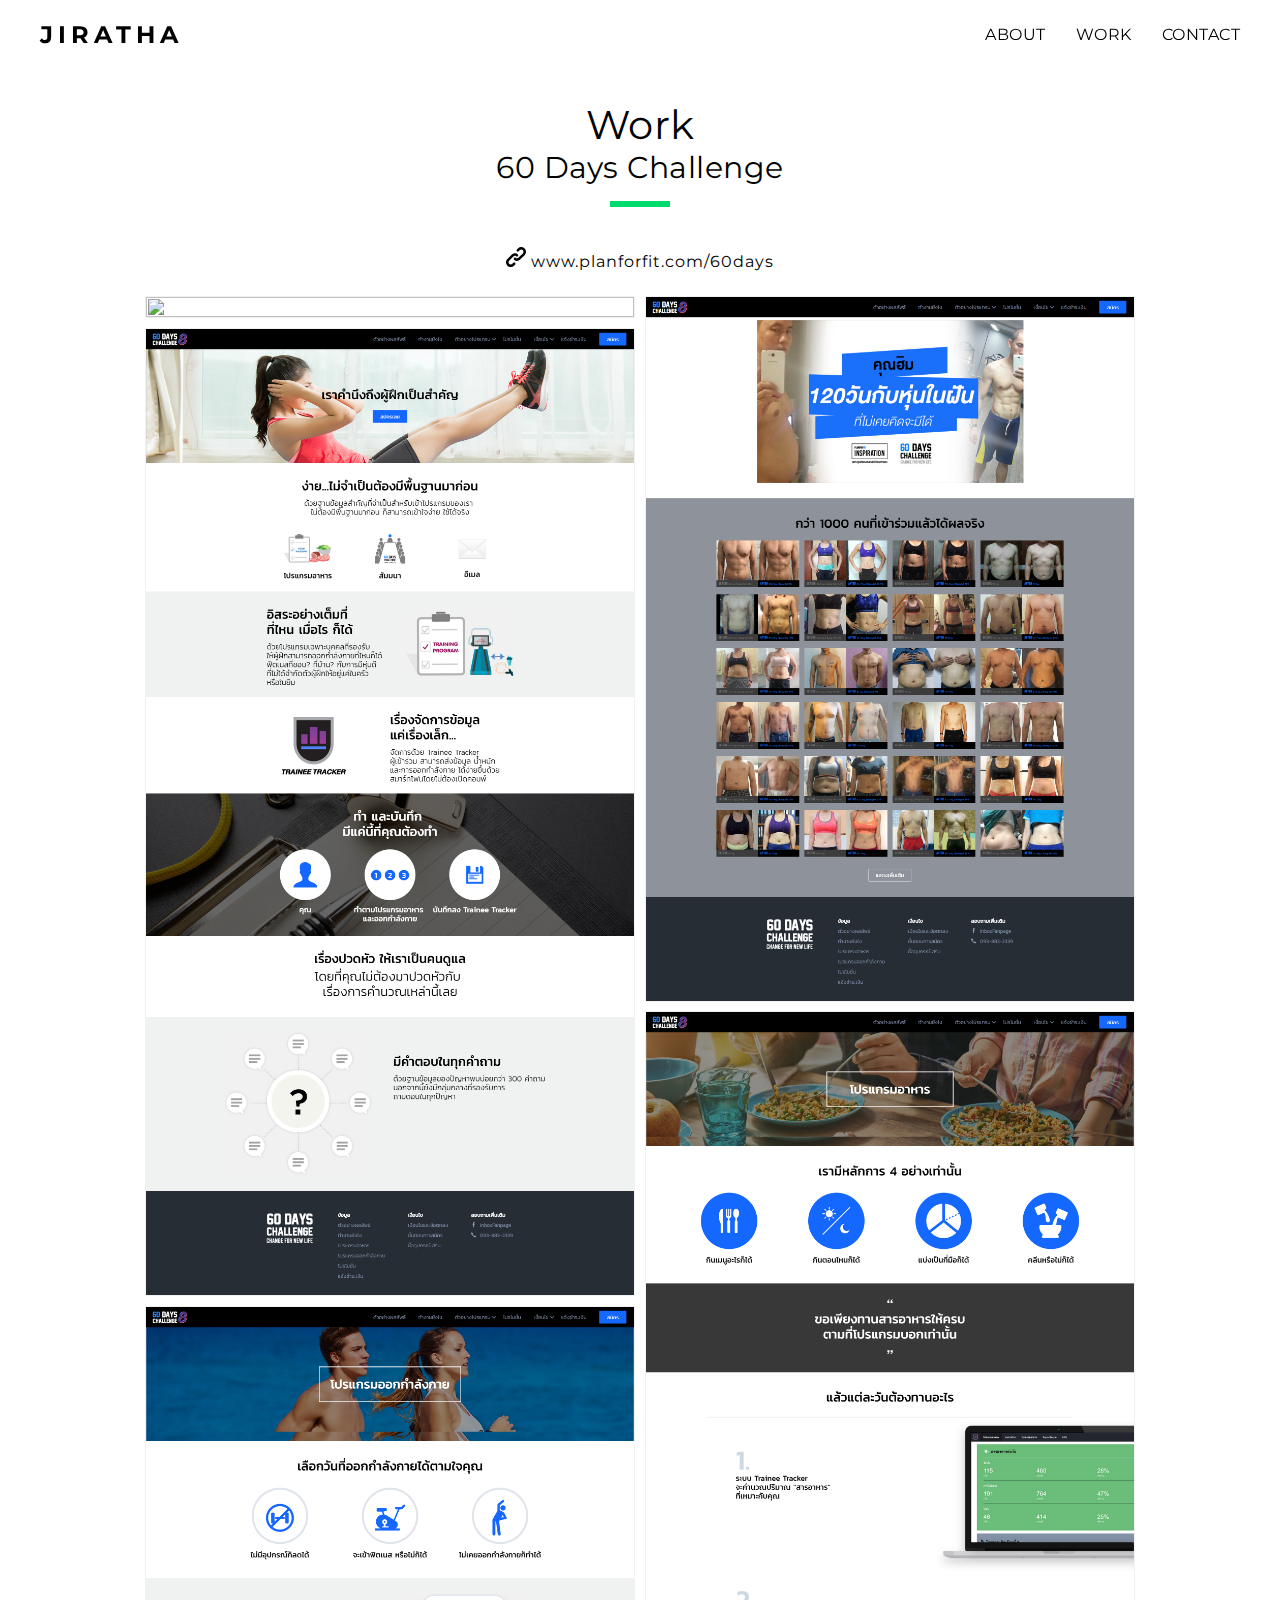
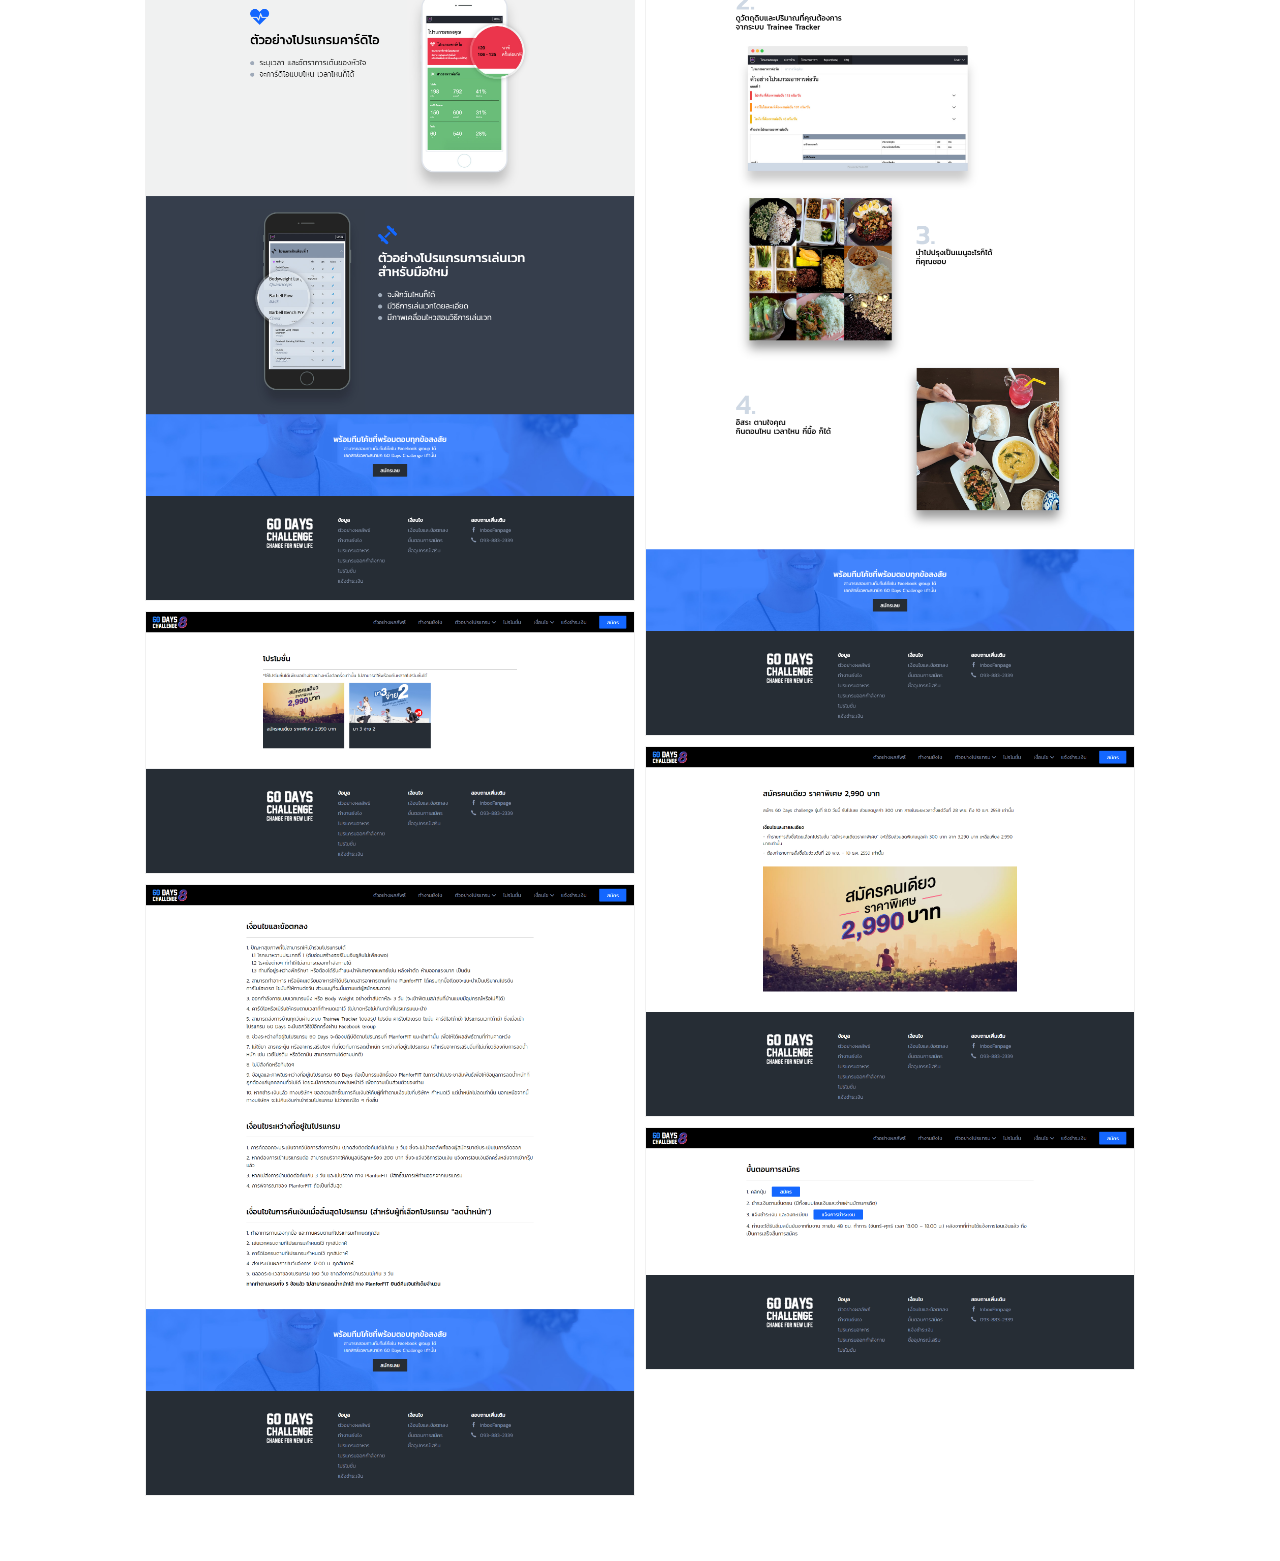
==== 60dayschallenge.html @ 7ceb5a08 "Add Port" ====
<html>
  <head>
    <meta charset="utf-8">
    <link href="https://fonts.googleapis.com/css?family=Montserrat:400,700|Open+Sans:300,400" rel="stylesheet">
    <link rel="stylesheet" style href="css/style.css" />
    <link rel="stylesheet" style href="css/progress.css" />
    <link rel="stylesheet" href="css/masonry-docs.css">
  </head>

  <body>
    <div class="contentpage">
      <div class="header">
        <a class="logo">Jiratha</a>
        <ul class="nav">
          <li>About</li>
          <li>Work</li>
          <li>Contact</li>
        </ul>
      </div>

      <div class="content">
        <div class="">
          <h2>Work</h2>
          <h3>60 Days Challenge</h3>
          <div class="titleline"></div>

          <p>
            <?xml version="1.0" ?><!DOCTYPE svg  PUBLIC '-//W3C//DTD SVG 1.1//EN'  'http://www.w3.org/Graphics/SVG/1.1/DTD/svg11.dtd'><svg height="80px" id="Capa_1" style="enable-background:new 0 0 80 80;" version="1.1" viewBox="0 0 80 80" width="80px" xml:space="preserve" xmlns="http://www.w3.org/2000/svg" xmlns:xlink="http://www.w3.org/1999/xlink"><g><path d="M29.298,63.471l-4.048,4.02c-3.509,3.478-9.216,3.481-12.723,0c-1.686-1.673-2.612-3.895-2.612-6.257   s0.927-4.585,2.611-6.258l14.9-14.783c3.088-3.062,8.897-7.571,13.131-3.372c1.943,1.93,5.081,1.917,7.01-0.025   c1.93-1.942,1.918-5.081-0.025-7.009c-7.197-7.142-17.834-5.822-27.098,3.37L5.543,47.941C1.968,51.49,0,56.21,0,61.234   s1.968,9.743,5.544,13.292C9.223,78.176,14.054,80,18.887,80c4.834,0,9.667-1.824,13.348-5.476l4.051-4.021   c1.942-1.928,1.953-5.066,0.023-7.009C34.382,61.553,31.241,61.542,29.298,63.471z M74.454,6.044   c-7.73-7.67-18.538-8.086-25.694-0.986l-5.046,5.009c-1.943,1.929-1.955,5.066-0.025,7.009c1.93,1.943,5.068,1.954,7.011,0.025   l5.044-5.006c3.707-3.681,8.561-2.155,11.727,0.986c1.688,1.673,2.615,3.896,2.615,6.258c0,2.363-0.928,4.586-2.613,6.259   l-15.897,15.77c-7.269,7.212-10.679,3.827-12.134,2.383c-1.943-1.929-5.08-1.917-7.01,0.025c-1.93,1.942-1.918,5.081,0.025,7.009   c3.337,3.312,7.146,4.954,11.139,4.954c4.889,0,10.053-2.462,14.963-7.337l15.897-15.77C78.03,29.083,80,24.362,80,19.338   C80,14.316,78.03,9.595,74.454,6.044z"/></g><g/><g/><g/><g/><g/><g/><g/><g/><g/><g/><g/><g/><g/><g/><g/></svg>
            <a href="http://www.planforfit.com/60days/" target="_blank">www.planforfit.com/60days</a>
          </p>

          <div class="grid">
            <div class="grid-item">
              <img src="img/work/banner-60daychallenge.png" />
            </div>
            <div class="grid-item">
              <img src="img/work/60daychallenge-1.png" />
            </div>
            <div class="grid-item">
              <img src="img/work/60daychallenge-2.png" />
            </div>
            <div class="grid-item">
              <img src="img/work/60daychallenge-3.png" />
            </div>
            <div class="grid-item">
              <img src="img/work/60daychallenge-4.png" />
            </div>
            <div class="grid-item">
              <img src="img/work/60daychallenge-5.png" />
            </div>
            <div class="grid-item">
              <img src="img/work/60daychallenge-6.png" />
            </div>
            <div class="grid-item">
              <img src="img/work/60daychallenge-7.png" />
            </div>
            <div class="grid-item">
              <img src="img/work/60daychallenge-8.png" />
            </div>
          </div>

        </div>

      </div>
    </div>
  </body>
  <script src="https://ajax.googleapis.com/ajax/libs/jquery/3.1.0/jquery.min.js"></script>
  <script src="js/function.js"></script>
  <script src="js/masonry.pkgd.js"></script>
  <script>
    $(document).ready(function() {

      $('.grid').masonry({
        itemSelector: '.grid-item',
        columnWidth: 0,
        isFitWidth: true
      });
    });
  </script>
</html>
---- css/style.css ----
* { box-sizing: border-box; padding: 0; margin: 0; }
body { font-family: 'Montserrat', 'Open Sans'; font-size: 16px; letter-spacing: 0.5; }
h1 , h2 , h3 , b , strong { font-weight: normal; }

.header { padding: 20px 40px; position: fixed; width: 100%; color: #ffffff; background-color: transparent; border-bottom: 1px solid rgba(255,255,255,0); transition: all 0.3s; z-index: 999; }
.header.scroll { border-bottom: 1px solid; background-color: #ffffff; color: #000000; }
.header.scroll a { color: #000000; }
.nav { float: right; }
.nav li { float: left; list-style: none; margin-left: 30px; text-transform: uppercase; line-height: 29px; }
.nav a { text-decoration: none; color: #ffffff; cursor: pointer; }
.logo { text-transform: uppercase; font-size: 24px; letter-spacing: 5px; font-weight: 700; }

.contentpage .header { color: #000000; }

.wrapper { max-width: 1000px; margin: 0 auto; overflow: hidden; }
.titleline { background-color: #00db6e; width: 60px; height: 6px; display: block; margin: 0 auto; margin-top: 15px; margin-bottom: 40px; }

.intro { background-image: url(../img/intro.jpg); height: 500px; padding: 100px 60px; color: #ffffff; }
.intro h1 { text-transform: uppercase; font-size: 44px; margin-top: 60px; }
.intro h2 { margin-top: 15px; }
.intro p { font-family: 'Open Sans'; font-weight: 300; margin-top: 15px; }

.about { background-color: #fafafa; padding: 100px 40px; overflow: hidden; }
.about h2 { font-size: 40px; text-align: center; }
.about img { height: 200px; position: absolute; left: -38px; opacity: 0; }
.about .aboutpic { width: 200px; height: 200px; border-radius: 50%; overflow: hidden; margin: 0 auto; display: block; position: relative; background-color: #ffffff; }
.about p { max-width: 500px; margin: 0 auto; margin-top: 30px; font-family: 'Open Sans'; text-align: center; }

.skill { background-color: #232b34; padding: 100px 40px; overflow: hidden; color: #ffffff; }
.skill h2 { font-size: 40px; text-align: center; }
.skill .circle { width: 25%; float: left; margin: 0; margin-top: 20px; }
.skill .circle strong { top: 58px; font-size: 36px; }
.skill .circle p { margin-top: 15px; text-transform: uppercase; }

.work { padding: 100px 40px; overflow: hidden; }
.work .wrapper { max-width: 900px; }
.work h2 { font-size: 40px; text-align: center; }
.work .groupwork { overflow: hidden; }
.work .groupwork a { display: block; width: 50%; float: left; padding: 5px; }
.work .workbox { border: 1px solid #000000; position: relative; overflow: hidden; }
.work .workbox img { width: 100%; }
.work .workbox:hover .workcaption { opacity: 1; }
.workcaption { transition: opacity 0.3s; opacity: 0; position: absolute; width: 100%; height: 100%; z-index: 1; top: 0; left: 0; }
.workcaption .blur { background-color: rgba(0,0,0,0.7); width: 100%; height: 100%; }
.workcaption p { font-size: 26px; font-weight: 700; text-align: center; position: absolute; width: 100%; height: 32px; top: 0; bottom: 0; margin: auto; color: #ffffff; text-transform: uppercase; }

.content { padding: 100px 0; padding-bottom: 60px; overflow: hidden; }
.content .contentimg { width: 50%; float: left; padding: 20px; }
.content .contentimg img { width: 100%; }
.content h2 { text-align: center; font-size: 40px; }
.content h3 { text-align: center; font-size: 30px; }
.content p { text-align: center; letter-spacing: 1px; margin-bottom: 20px;}
.content a { color: #000000; text-decoration: none; }
.content svg { width: 20px; height: 20px; }


.contact { background-color: #232b34; padding: 100px 40px; overflow: hidden; color: #ffffff; }
.contact h2 { font-size: 40px; text-align: center; }
.contact svg { width: 150px; height: 150px; fill: #00db6e; }
.contact .contactbox:nth-child(1) svg { width: 94px; }
.contact .contactbox:nth-child(2) svg { padding: 0; width: 94px; }
.contact .contactbox:nth-child(3) svg { height: 150; width: 74px; margin: 0; padding: 0; }
.contact .contactbox { float: left; width: 33.33%; text-align: center; font-size: 20px; padding: 0 10px; }







.burgermenu {
  display: none;
  position: absolute;
  width: 40px;
  height: 40px;
  top: 14px;
  right: 40px;
  -webkit-transition-duration: 0.2s;
          transition-duration: 0.2s;
}
.burgermenu .icon-E {
  -webkit-transition-duration: 0.2s;
          transition-duration: 0.2s;
  position: absolute;
  height: 3px;
  width: 40px;
  top: 19px;
  background-color: #ffffff;
  -webkit-transform-origin: 0px 0px;
          transform-origin: 0px 0px;
  -webkit-transition-delay: 0.2s;
          transition-delay: 0.2s;
}
.burgermenu .icon-E:before {
  -webkit-transition-duration: 0.2s;
          transition-duration: 0.2s;
  position: absolute;
  width: 40px;
  height: 3px;
  background-color: #ffffff;
  content: "";
  top: -10px;
}
.burgermenu .icon-E:after {
  -webkit-transition-duration: 0.2s;
          transition-duration: 0.2s;
  position: absolute;
  width: 40px;
  height: 3px;
  background-color: #ffffff;
  content: "";
  top: 10px;
}
.burgermenu .icon-X {
  -webkit-transition-duration: 0.2s;
          transition-duration: 0.2s;
  position: absolute;
  height: 0px;
  width: 40px;
  top: 19px;
  background-color: #ffffff;
  -webkit-transform-origin: 0px 0px;
          transform-origin: 0px 0px;
  -webkit-transform: scaleY(0);
          transform: scaleY(0);
}
.burgermenu .icon-X:before {
  -webkit-transition-duration: 0.2s;
          transition-duration: 0.2s;
  position: absolute;
  width: 40px;
  height: 3px;
  background-color: #ffffff;
  content: "";
  top: -20px;
  -webkit-transform: rotateZ(45deg) scaleX(1) translate(14px, 14px);
          transform: rotateZ(45deg) scaleX(1) translate(14px, 14px);
}
.burgermenu .icon-X:after {
  -webkit-transition-duration: 0.2s;
          transition-duration: 0.2s;
  position: absolute;
  width: 40px;
  height: 3px;
  background-color: #ffffff;
  content: "";
  top: 20px;
  -webkit-transform: rotateZ(-45deg) scaleX(1) translate(14px, -14px);
          transform: rotateZ(-45deg) scaleX(1) translate(14px, -14px);
}
.burgermenu.open .icon-E {
  -webkit-transition-duration: 0.2s;
          transition-duration: 0.2s;
  -webkit-transform: scaleY(0);
          transform: scaleY(0);
  -webkit-transition-delay: 0s;
          transition-delay: 0s;
}
.burgermenu.open .icon-X {
  -webkit-transition: 0.2s;
  transition: 0.2s;
  -webkit-transition-delay: 0.2s;
          transition-delay: 0.2s;
  -webkit-transform: scaleY(1);
          transform: scaleY(1);
}
.burgermenu:hover {
  cursor: pointer;
}
---- css/progress.css ----
.new-tab-link {
  padding-right: 14px;
  background: url([data-uri]) no-repeat right center;
}

.page-title {
  font: 400 40px/1.5 Open Sans, sans-serif;
  text-align: center;
}

.circles {
  margin-bottom: -10px;
}

.circle {
  width: 100px;
  margin: 6px 6px 20px;
  display: inline-block;
  position: relative;
  text-align: center;
  line-height: 1.2;
}

.circle canvas {
  vertical-align: top;
}

.circle strong {
  position: absolute;
  top: 30px;
  left: 0;
  width: 100%;
  text-align: center;
  line-height: 40px;
  font-size: 30px;
}

.circle strong i {
  font-style: normal;
  font-size: 0.6em;
  font-weight: normal;
}

.circle span {
  display: block;
  color: #aaa;
  margin-top: 12px;
}

.install {
  display: inline-block;
}

.install a {
  display: block;
  width: auto;
  vertical-align: middle;
  padding: 6px 12px;
  line-height: 20px;
  background-color: #111;
  color: #fff;
  border-radius: 3px;
  text-decoration: none;
  margin: 5px auto;
  transition: all .3s;
}

.install code {
  padding: 6px 12px;
  display: block;
  background-color: #333333;
  border-radius: 4px;
  margin: 5px 0;
  white-space: nowrap;
}

.install a:hover {
  background-color: #222;
}

.credits {
  color: #aaa;
  position: fixed;
  left: 0;
  bottom: 0;
  width: 100%;
}

.credits img {
  margin-left: 4px;
  border-radius: 4px;
  vertical-align: middle;
}

@media (max-height: 600px), (max-width: 480px) {
  .credits {
    position: inherit;
  }
}
---- css/masonry-docs.css ----
* { box-sizing: border-box; }
.grid {
  width: 500px;
  margin: 0 auto;
}

/* ---- grid-item ---- */

.grid-sizer,
.grid-item {
  /*width: 20%;*/
}

.grid-item img { width: 100%; border: 1px solid #f1f1f1; }

.grid-item {
  float: left;
  width: 500px;
  padding: 5px;
}
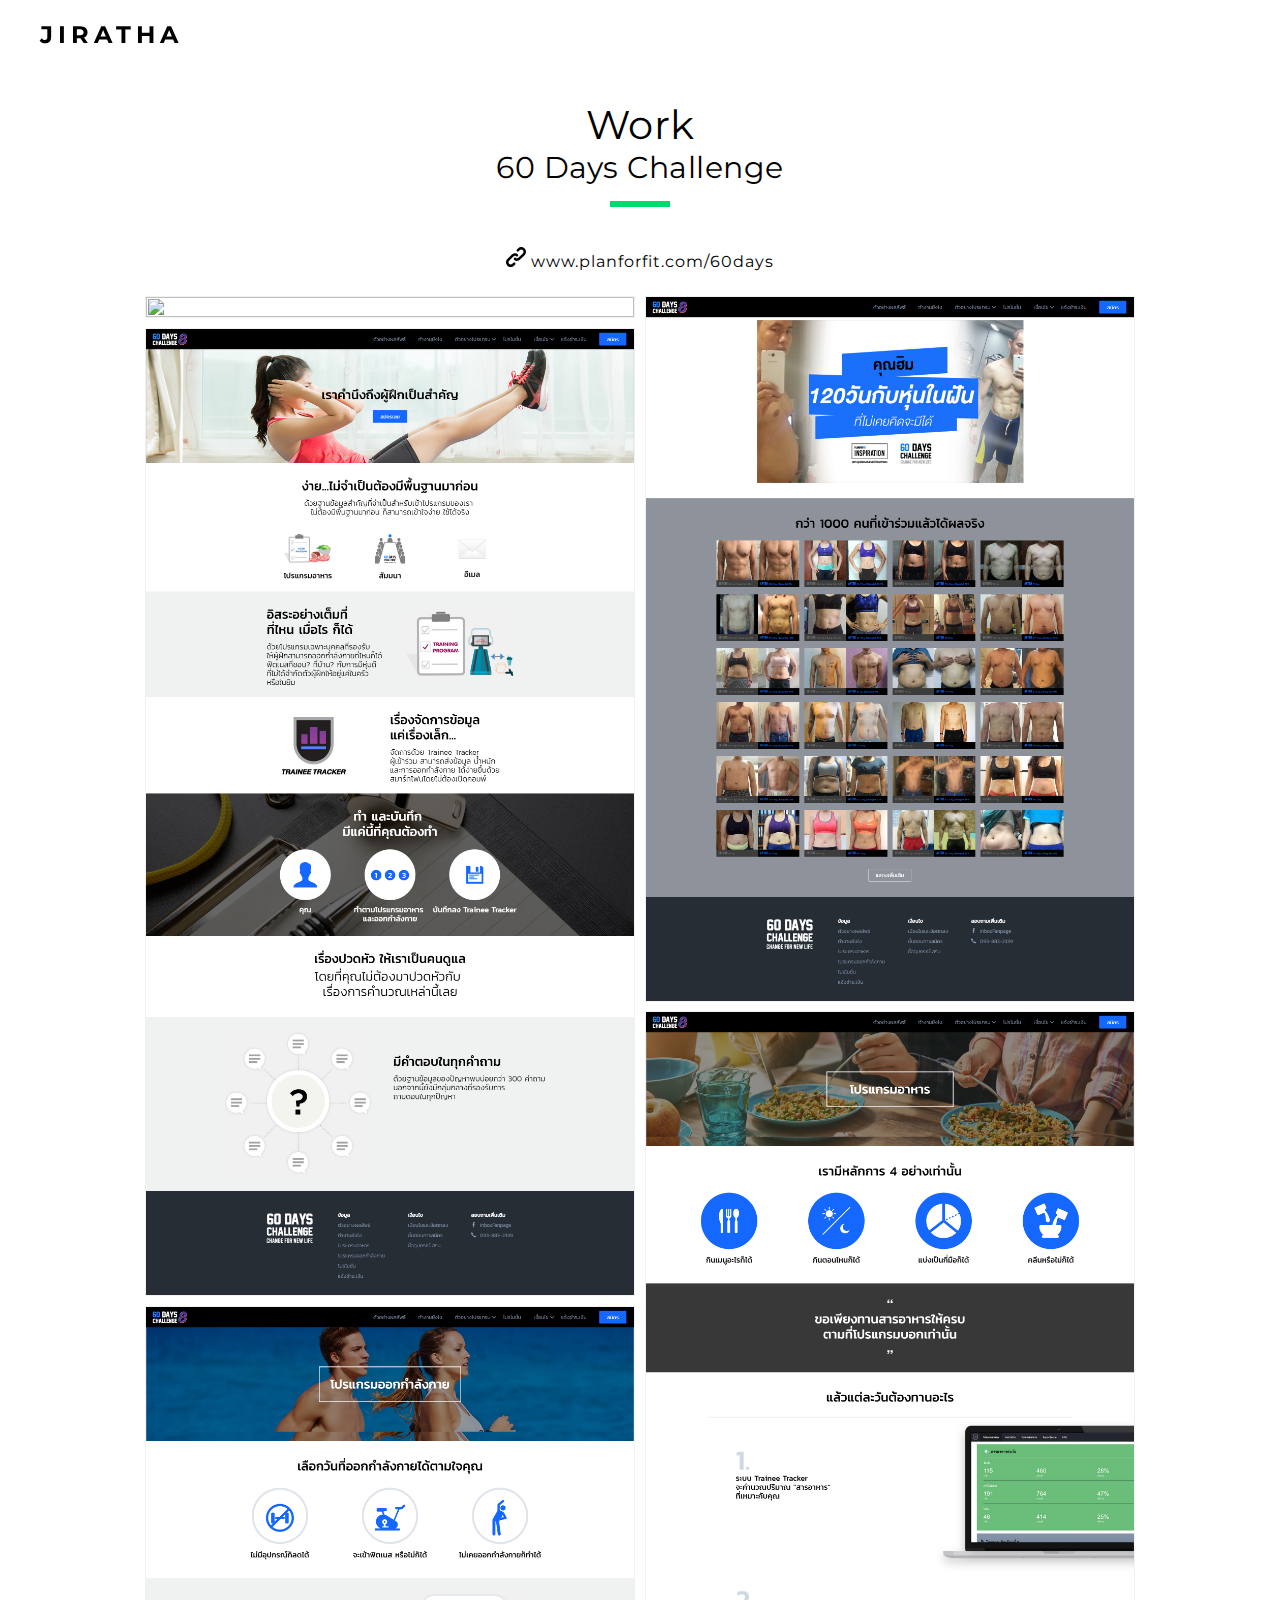
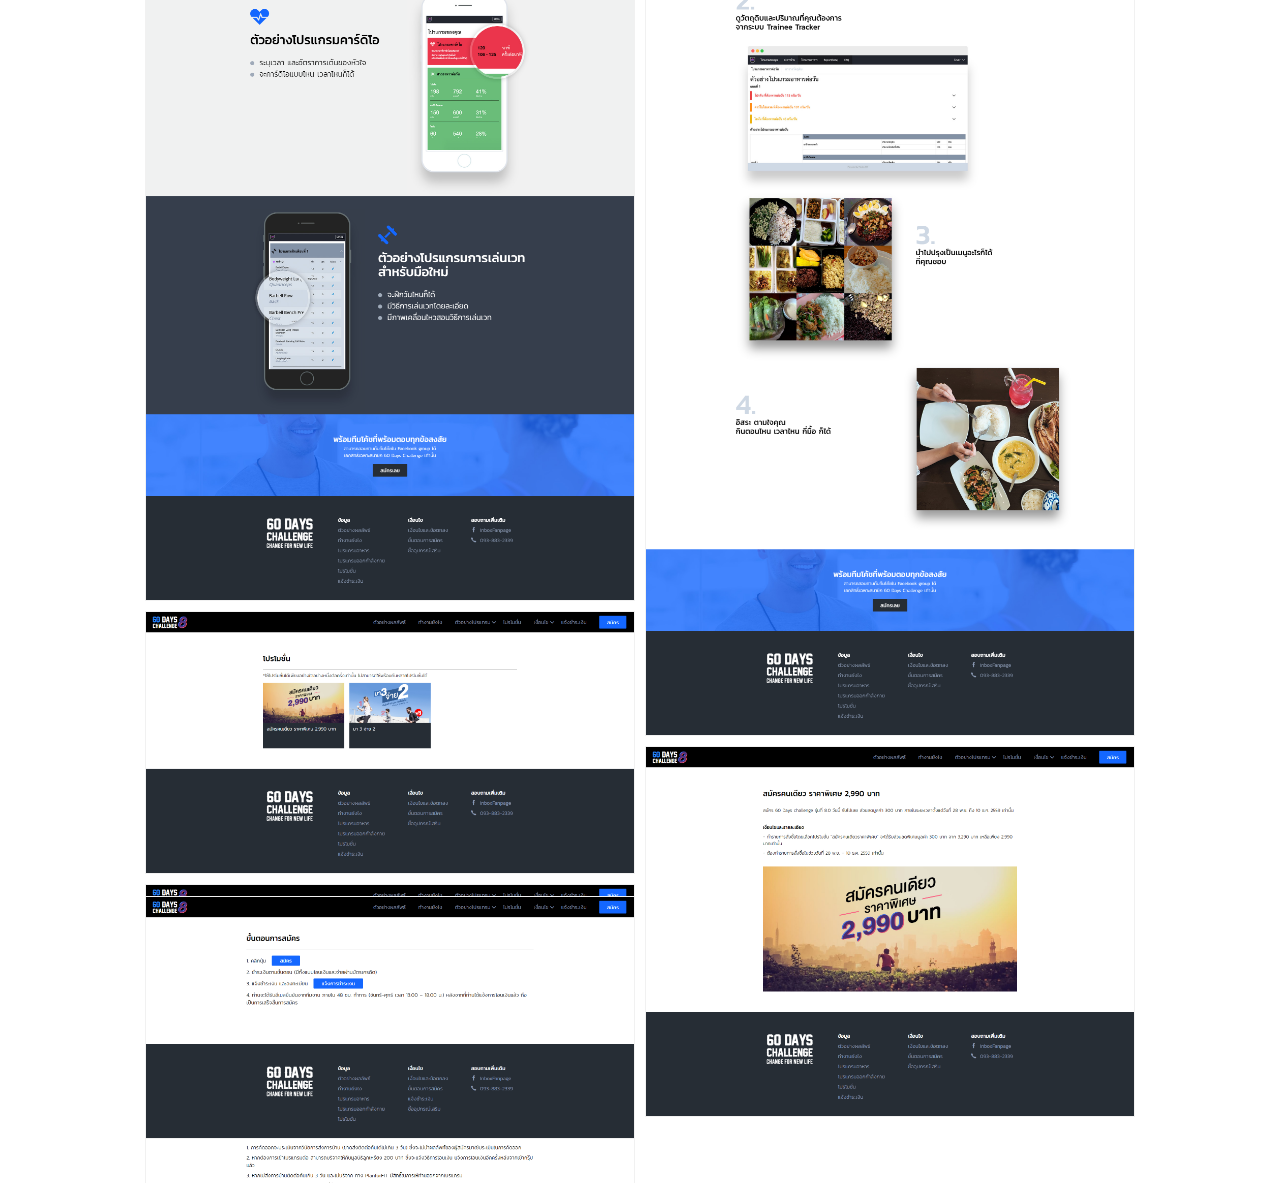
==== commit 434beed0: "Add Link" ====
--- a/60dayschallenge.html
+++ b/60dayschallenge.html
@@ -12,9 +12,7 @@
       <div class="header">
         <a class="logo">Jiratha</a>
         <ul class="nav">
-          <li>About</li>
-          <li>Work</li>
-          <li>Contact</li>
+          <li><a href="index.html">Home</a></li>
         </ul>
       </div>
 
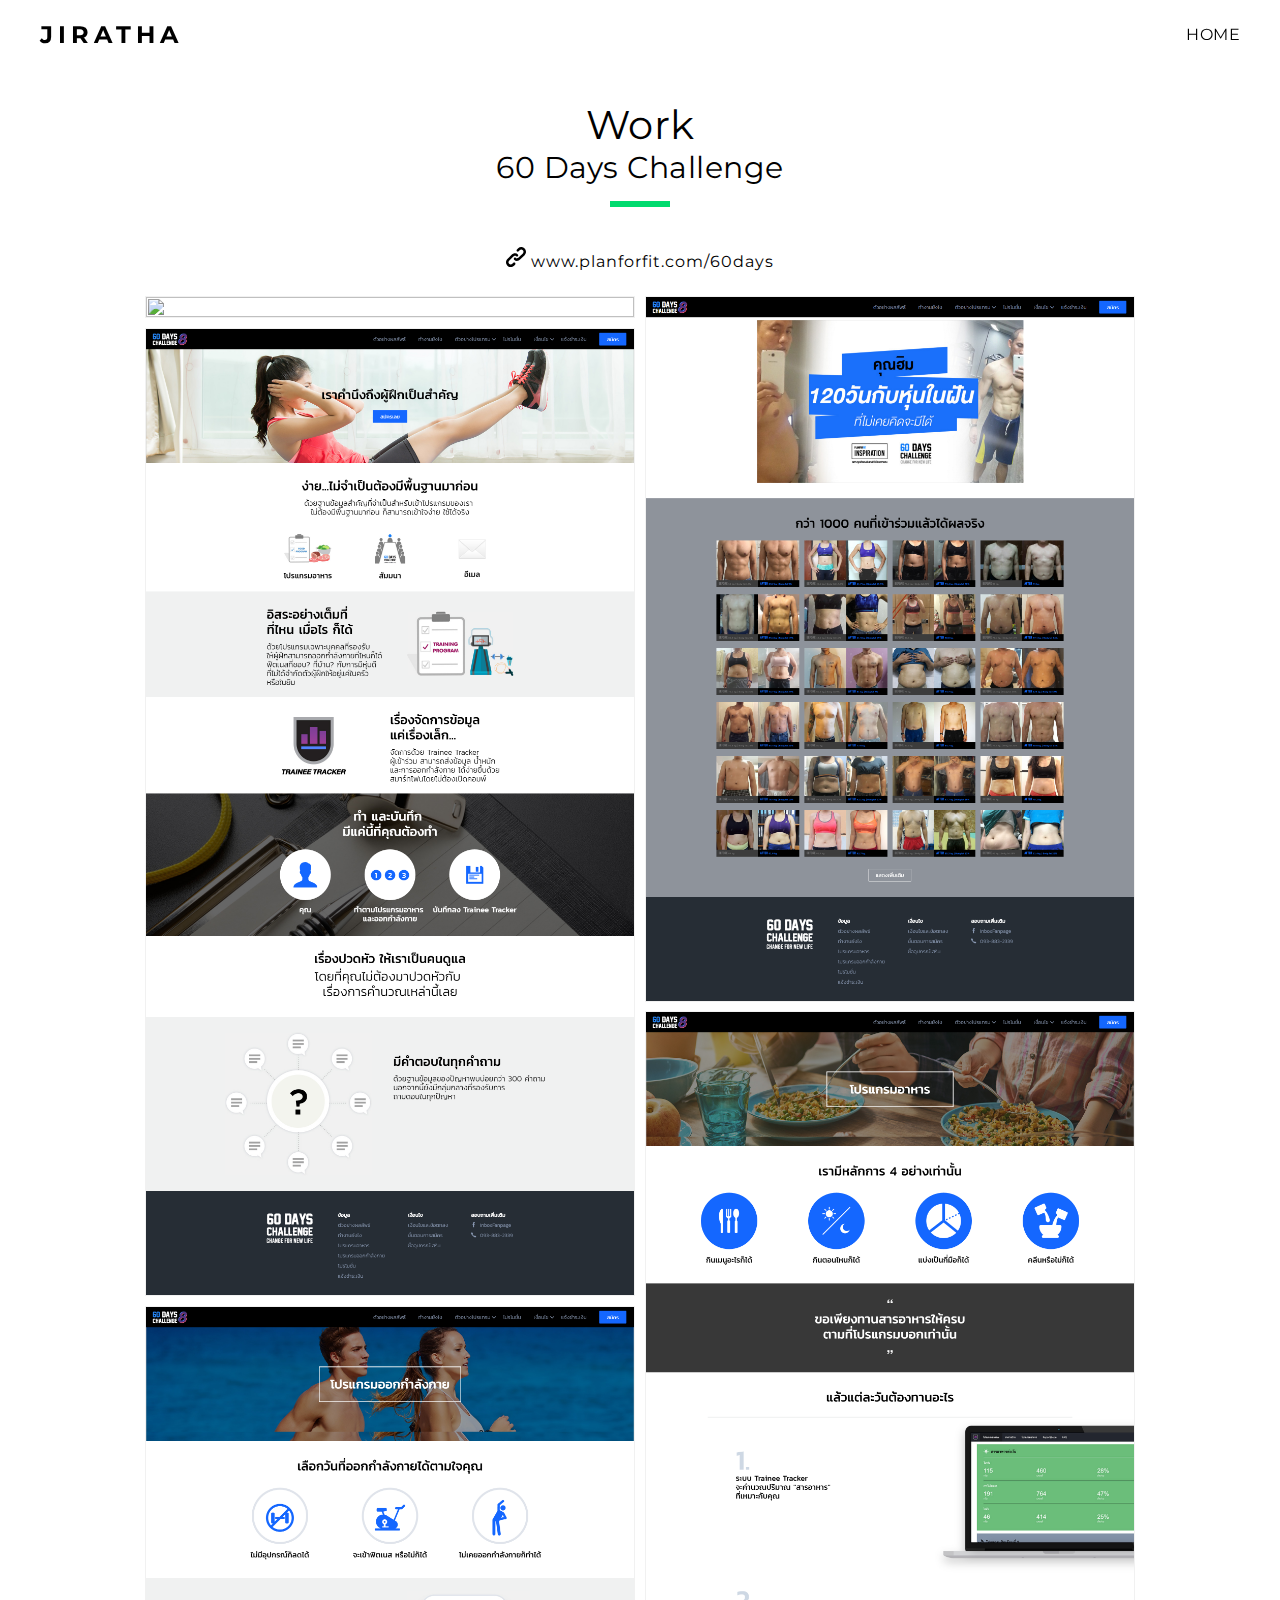
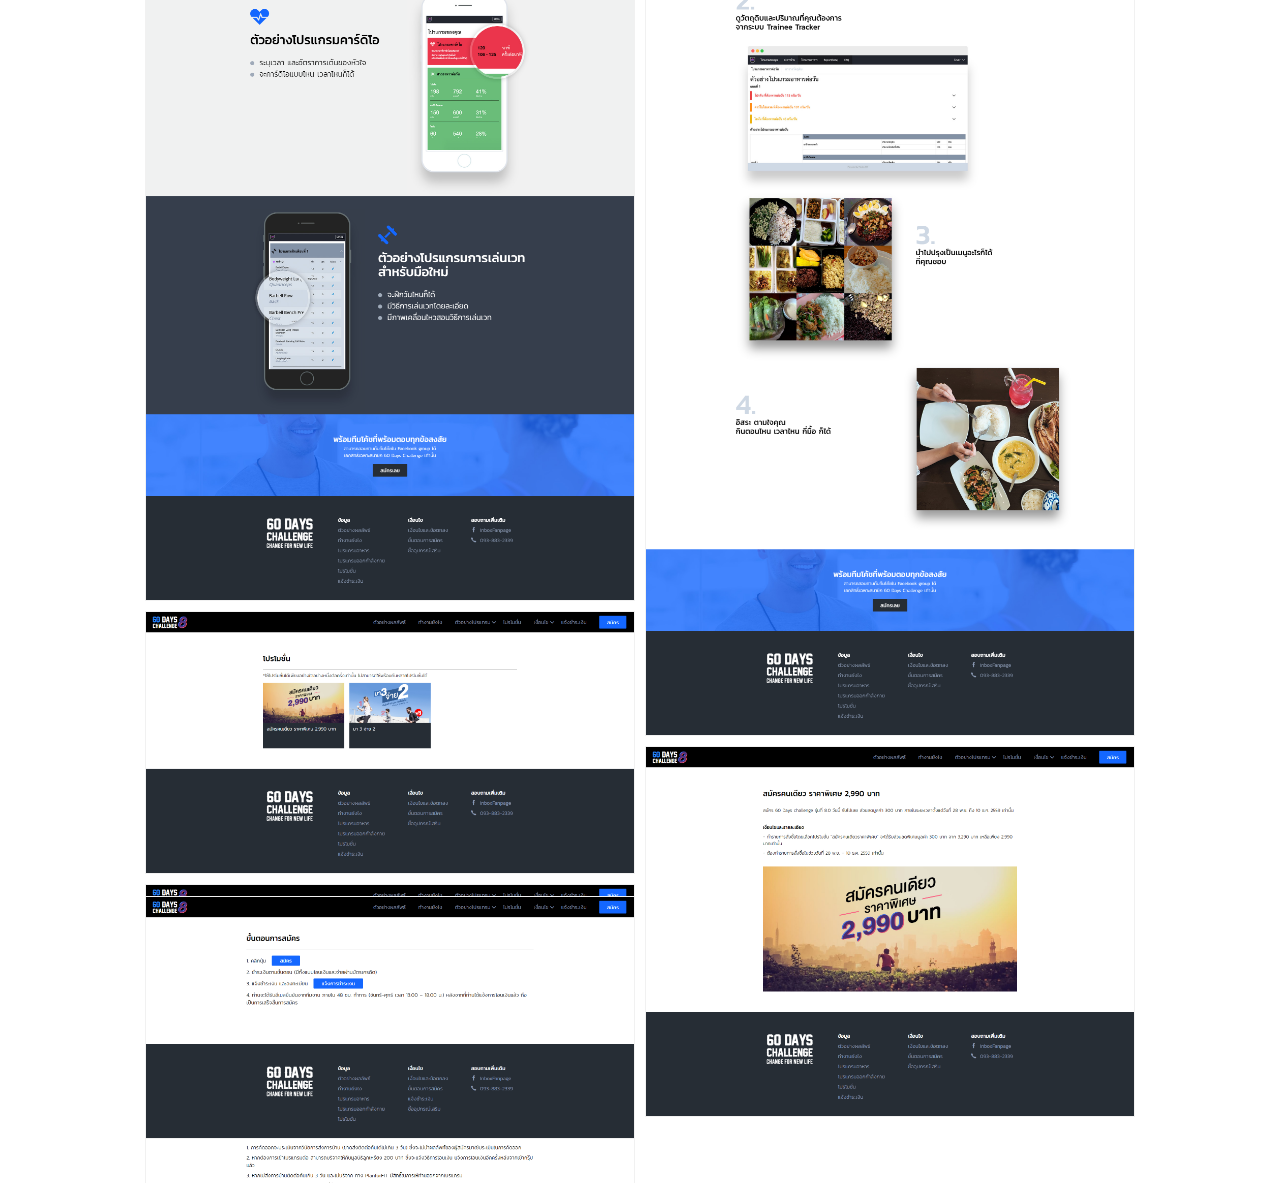
==== commit 9e7fefa5: "Add device scale" ====
--- a/60dayschallenge.html
+++ b/60dayschallenge.html
@@ -1,6 +1,7 @@
 <html>
   <head>
     <meta charset="utf-8">
+    <meta name="viewport" content="width=device-width, initial-scale=1">
     <link href="https://fonts.googleapis.com/css?family=Montserrat:400,700|Open+Sans:300,400" rel="stylesheet">
     <link rel="stylesheet" style href="css/style.css" />
     <link rel="stylesheet" style href="css/progress.css" />
--- a/css/style.css
+++ b/css/style.css
@@ -9,6 +9,8 @@
 .nav li { float: left; list-style: none; margin-left: 30px; text-transform: uppercase; line-height: 29px; }
 .nav a { text-decoration: none; color: #ffffff; cursor: pointer; }
 .logo { text-transform: uppercase; font-size: 24px; letter-spacing: 5px; font-weight: 700; }
+
+.contentpage .nav a { color: #000000;  }
 
 .contentpage .header { color: #000000; }
 
@@ -22,7 +24,7 @@
 
 .about { background-color: #fafafa; padding: 100px 40px; overflow: hidden; }
 .about h2 { font-size: 40px; text-align: center; }
-.about img { height: 200px; position: absolute; left: -38px; opacity: 0; }
+.about img { height: 200px; position: absolute; left: -38px; }
 .about .aboutpic { width: 200px; height: 200px; border-radius: 50%; overflow: hidden; margin: 0 auto; display: block; position: relative; background-color: #ffffff; }
 .about p { max-width: 500px; margin: 0 auto; margin-top: 30px; font-family: 'Open Sans'; text-align: center; }
 
